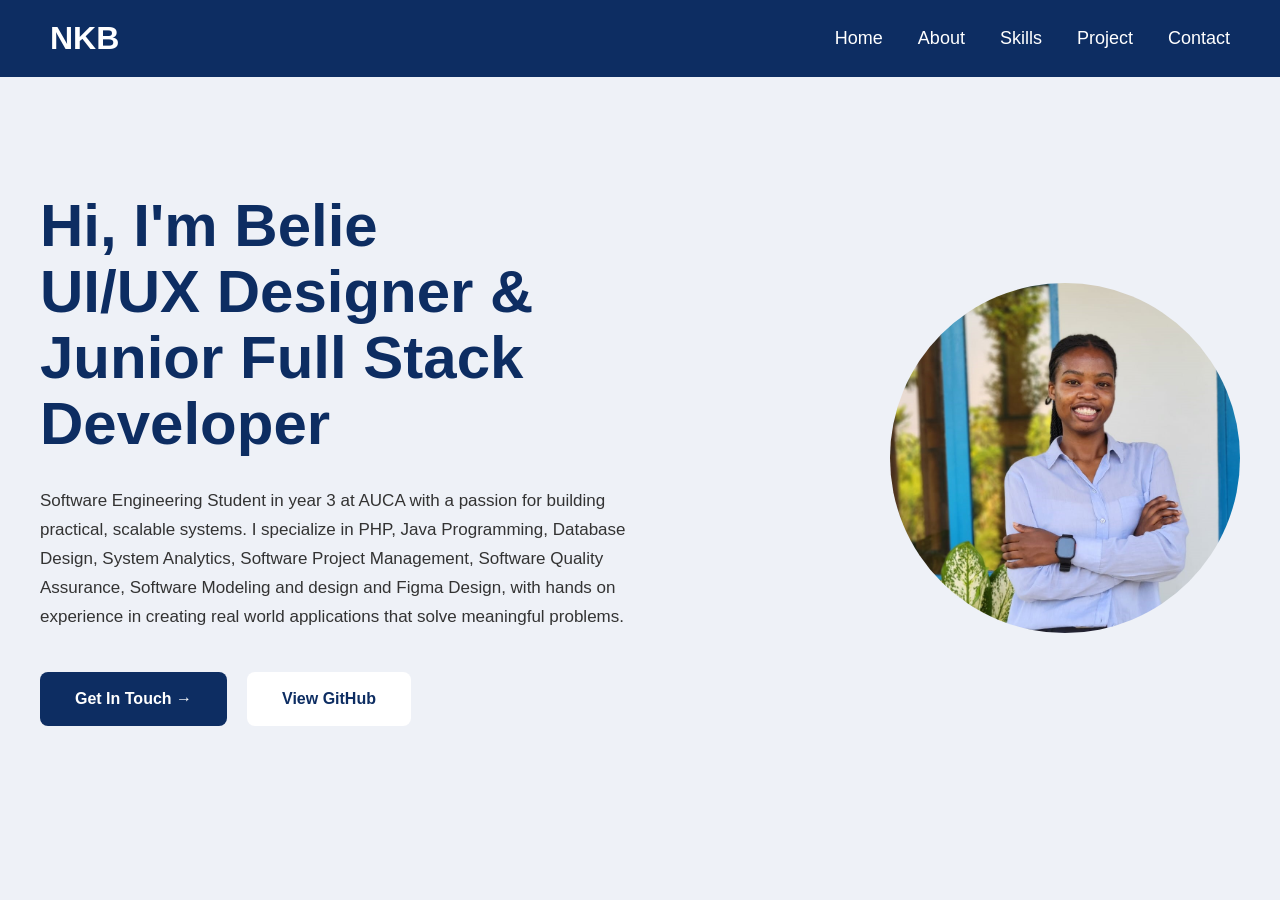
==== index.html @ 5b20d025 "Add Home page Layout and CSS style" ====
<!DOCTYPE html>
<html lang="en">
<head>
    <meta charset="UTF-8">
    <meta name="viewport" content="width=device-width, initial-scale=1.0">
    <title>Belie Portfolio</title>
    <link rel="stylesheet" href="style.css">
</head>
<body>

    <header>
        <nav class="navbar">
            <div class="logo">NKB</div>
            <ul class="nav-links">
                <li><a href="index.html">Home</a></li>
                <li><a href="about.html">About</a></li>
                <li><a href="skills.html">Skills</a></li>
                <li><a href="projects.html">Project</a></li>
                <li><a href="contact.html">Contact</a></li>
            </ul>
        </nav>
    </header>

    <section class="hero">
        <div class="hero-text">
            <h1>Hi, I'm Belie <br>UI/UX Designer & <br>Junior Full Stack <br>Developer</h1>

            <p>
                Software Engineering Student in year 3 at AUCA with a passion for building practical,
                scalable systems. I specialize in PHP, Java Programming, Database Design, System Analytics,
                Software Project Management, Software Quality Assurance, Software Modeling and design and Figma Design,
                with hands on experience in creating real world applications that solve meaningful problems.
            </p>

            <div class="buttons">
                <a href="contact.html" class="btn primary">Get In Touch →</a>
                <a href="#" class="btn secondary">View GitHub</a>
            </div>
        </div>

        <div class="hero-image">
            <img src="profile.jpeg" alt="Profile Picture">
        </div>
    </section>

</body>
</html>
---- style.css ----
* {
    margin: 0;
    padding: 0;
    box-sizing: border-box;
    font-family: Arial, sans-serif;
}

body {
    background-color: #eef1f7;
    color: #0d2d62;
}

/* Navbar */
header {
    background-color: #0d2d62;
    padding: 20px 50px;
}

.navbar {
    display: flex;
    justify-content: space-between;
    align-items: center;
}

.logo {
    color: white;
    font-size: 32px;
    font-weight: bold;
}

.nav-links {
    list-style: none;
    display: flex;
    gap: 35px;
}

.nav-links li a {
    text-decoration: none;
    color: white;
    font-size: 18px;
    font-weight: 500;
}

.nav-links li a:hover {
    color: #dce6ff;
}

.hero {
    display: flex;
    justify-content: space-between;
    align-items: center;
    padding: 40px 40px;
    min-height: 85vh;
}

.hero-text {
    max-width: 55%;
}

.hero-text h1 {
    font-size: 60px;
    line-height: 1.1;
    margin-bottom: 30px;
    font-weight: bold;
}

.hero-text p {
    font-size: 17px;
    line-height: 1.7;
    color: #333;
    margin-bottom: 40px;
    max-width: 90%;
}

.buttons {
    display: flex;
    gap: 20px;
}

.btn {
    text-decoration: none;
    padding: 18px 35px;
    border-radius: 8px;
    font-size: 16px;
    font-weight: bold;
}

.primary {
    background-color: #0d2d62;
    color: white;
}

.secondary {
    background-color: white;
    color: #0d2d62;
}

.hero-image img {
    width: 350px;
    height: 350px;
    border-radius: 50%;
    object-fit: cover;
}
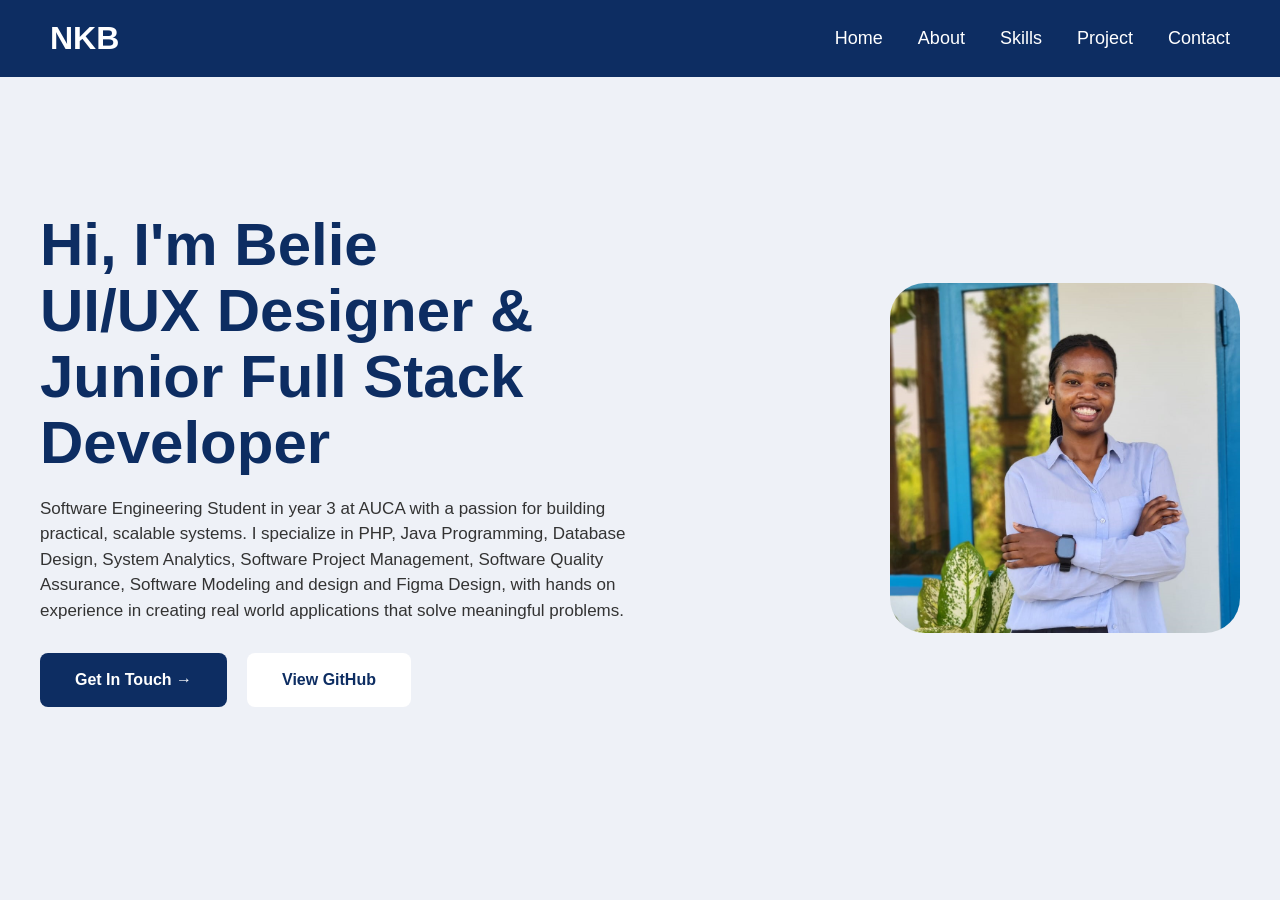
==== commit 40744842: "Add About page Layout" ====
--- a/index.html
+++ b/index.html
@@ -23,7 +23,7 @@
 
     <section class="hero">
         <div class="hero-text">
-            <h1>Hi, I'm Belie <br>UI/UX Designer & <br>Junior Full Stack <br>Developer</h1>
+            <h1>Hi, I'm Belie <br> UI/UX Designer & <br> Junior Full Stack <br> Developer</h1>
 
             <p>
                 Software Engineering Student in year 3 at AUCA with a passion for building practical,
@@ -34,7 +34,7 @@
 
             <div class="buttons">
                 <a href="contact.html" class="btn primary">Get In Touch →</a>
-                <a href="#" class="btn secondary">View GitHub</a>
+                <a href="https://github.com/NKBelie" class="btn secondary">View GitHub</a>
             </div>
         </div>
 
--- a/style.css
+++ b/style.css
@@ -10,7 +10,7 @@
     color: #0d2d62;
 }
 
-/* Navbar */
+
 header {
     background-color: #0d2d62;
     padding: 20px 50px;
@@ -60,15 +60,20 @@
 .hero-text h1 {
     font-size: 60px;
     line-height: 1.1;
-    margin-bottom: 30px;
+    margin-bottom: 20px;
     font-weight: bold;
 }
-
+.hero-text h3 {
+    font-size: 20px;
+    line-height: 0.7;
+    margin-bottom: 5px;
+    font-weight: bold;
+}
 .hero-text p {
     font-size: 17px;
-    line-height: 1.7;
+    line-height: 1.5;
     color: #333;
-    margin-bottom: 40px;
+    margin-bottom: 30px;
     max-width: 90%;
 }
 
@@ -98,6 +103,6 @@
 .hero-image img {
     width: 350px;
     height: 350px;
-    border-radius: 50%;
+    border-radius: 10%;
     object-fit: cover;
 }
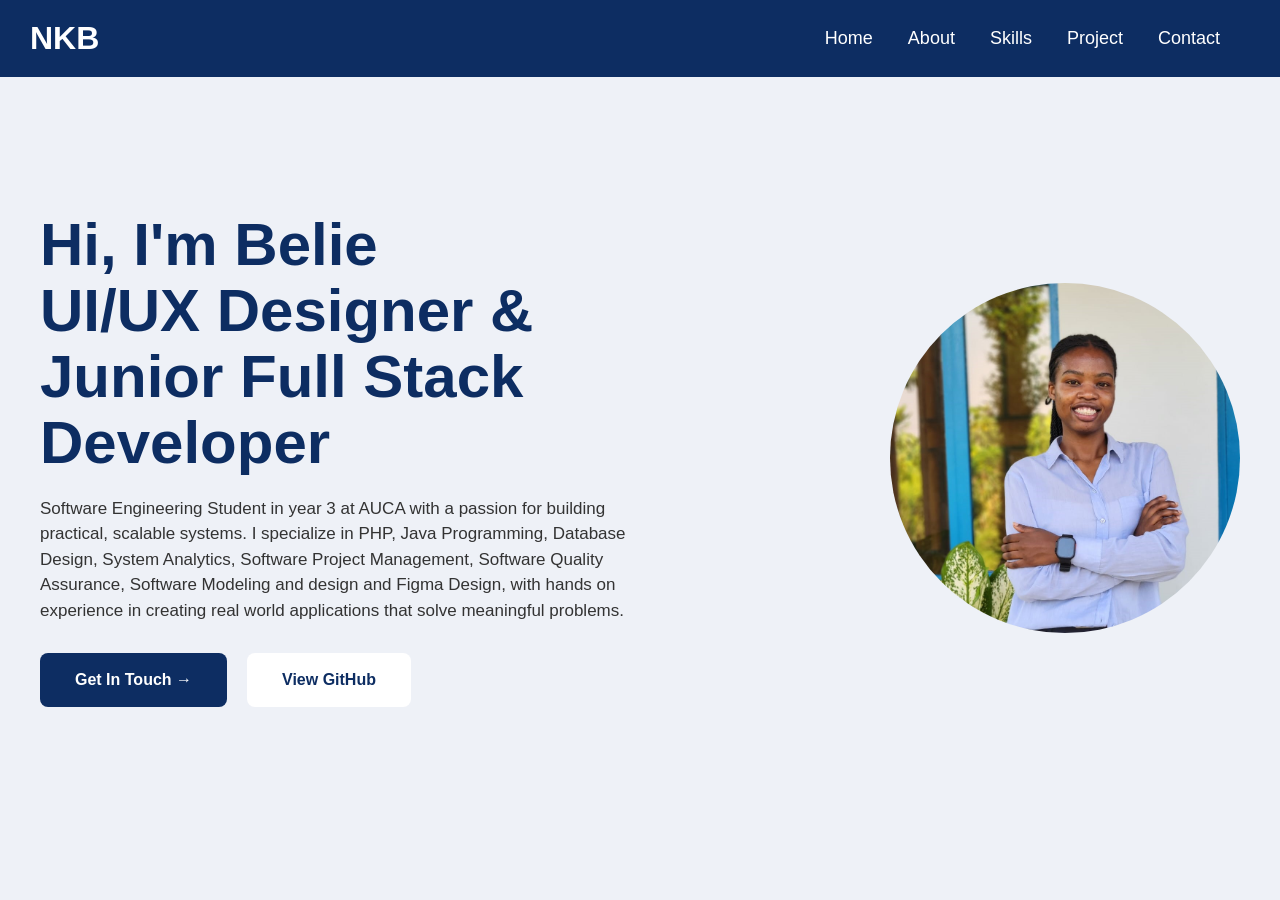
==== commit bcaa7b1e: "Change Home Picture Frame" ====
--- a/index.html
+++ b/index.html
@@ -38,7 +38,7 @@
             </div>
         </div>
 
-        <div class="hero-image">
+        <div class="homehero-image">
             <img src="profile.jpeg" alt="Profile Picture">
         </div>
     </section>
--- a/style.css
+++ b/style.css
@@ -13,7 +13,7 @@
 
 header {
     background-color: #0d2d62;
-    padding: 20px 50px;
+    padding: 20px 60px 20px 30px;
 }
 
 .navbar {
@@ -23,7 +23,7 @@
 }
 
 .logo {
-    color: white;
+    color: rgb(255, 255, 255);
     font-size: 32px;
     font-weight: bold;
 }
@@ -105,4 +105,230 @@
     height: 350px;
     border-radius: 10%;
     object-fit: cover;
+}
+.homehero-image img {
+    width: 350px;
+    height: 350px;
+    border-radius: 50%;
+    object-fit: cover;
+}
+.projects-section {
+    padding: 40px;
+}
+
+.projects-header h1 {
+    font-size: 60px;
+    margin-bottom: 10px;
+}
+
+.projects-header p {
+    font-size: 17px;
+    color: #333;
+    margin-bottom: 30px;
+}
+
+.project-container {
+    display: flex;
+    justify-content: space-between;
+    gap: 20px;
+    flex-wrap: wrap;
+}
+
+.project-card {
+    background: white;
+    width: 30%;
+    border-radius: 15px;
+    overflow: hidden;
+    box-shadow: 0 4px 8px rgba(0,0,0,0.15);
+}
+.project-card p{
+    color: #333;
+}
+.project-card img {
+    width: 100%;
+    height: 219px;
+    object-fit: cover;
+}
+
+.project-content {
+    padding: 15px;
+}
+
+.project-content h2 {
+    margin-bottom: 10px;
+}
+
+.project-content p {
+    font-size: 15px;
+    line-height: 1.5;
+    margin-bottom: 15px;
+}
+
+.tags span {
+    display: inline-block;
+    background: #dce6ff;
+    color: #0d2d62;
+    padding: 8px 12px;
+    margin: 5px 5px 0 0;
+    border-radius: 8px;
+    font-size: 14px;
+}
+.skills-section {
+    padding: 40px;
+}
+
+.skills-header h1 {
+    font-size: 60px;
+    margin-bottom: 10px;
+}
+
+.skills-header p {
+    font-size: 17px;
+    color: #333;
+    margin-bottom: 30px;
+}
+
+.skills-container {
+    display: flex;
+    gap: 20px;
+    flex-wrap: wrap;
+}
+
+.skill-card {
+    background: white;
+    flex: 1;
+    min-width: 250px;
+    padding: 20px;
+    border-radius: 15px;
+    box-shadow: 0 4px 8px rgba(0,0,0,0.15);
+}
+
+.skill-card h2 {
+    margin-bottom: 20px;
+}
+
+.soft-skills {
+    margin-top: 40px;
+    background: #0d2d62;
+    color: white;
+    padding: 30px;
+    border-radius: 15px;
+    text-align: center;
+}
+
+.soft-skills h2 {
+    margin-bottom: 30px;
+    font-size: 40px;
+}
+
+.soft-skills ul {
+    display: grid;
+    grid-template-columns: repeat(3, 1fr);
+    gap: 20px;
+    list-style: disc;
+    text-align: left;
+    padding-left: 80px;
+    font-size: 22px;
+}
+.contact-section {
+    padding: 40px;
+}
+
+.contact-section h1 {
+    font-size: 60px;
+    margin-bottom: 5px;
+}
+
+.contact-section p {
+    font-size: 16px;
+    margin-bottom: 10px;
+    color: #333;
+}
+
+.contact-wrapper {
+    display: flex;
+    justify-content: space-between;
+    gap: 20px;
+}
+
+.contact-form-box {
+    background: #f8f9fb;
+    padding: 19px;
+    border-radius: 15px;
+    width: 60%;
+}
+
+.contact-form-box h3 {
+    margin-bottom: 10px;
+}
+
+.input-row {
+    display: flex;
+    gap: 10px;
+}
+
+.input-group {
+    display: flex;
+    flex-direction: column;
+    width: 100%;
+    margin-bottom: 10px;
+}
+
+.input-group label {
+    margin-bottom: 5px;
+    font-weight: bold;
+    color: #333;
+}
+
+.input-group input,
+.input-group textarea {
+    padding: 10px;
+    border: 1px solid #b2ccf5;
+    border-radius: 12px;
+    outline: none;
+    font-size: 15px;
+}
+
+.input-group textarea {
+    height: 140px;
+    resize: none;
+}
+
+button {
+    width: 100%;
+    padding: 15px;
+    background: #0d2d62;
+    color: white;
+    border: none;
+    border-radius: 8px;
+    font-size: 16px;
+    font-weight: bold;
+    cursor: pointer;
+}
+
+.contact-info-box {
+    width: 30%;
+    display: flex;
+    flex-direction: column;
+    gap: 20px;
+}
+
+.info-card {
+    background: #f8f9fb;
+    padding: 10px 30px;
+    border-radius: 15px;
+}
+
+.info-card h3 {
+    margin-bottom: 10px;
+}
+
+.info-card p {
+    margin-bottom: 10px;
+    line-height: 1.4;
+}
+
+.info-card i {
+    margin-right: 8px;
+    color: #0d2d62;
 }
